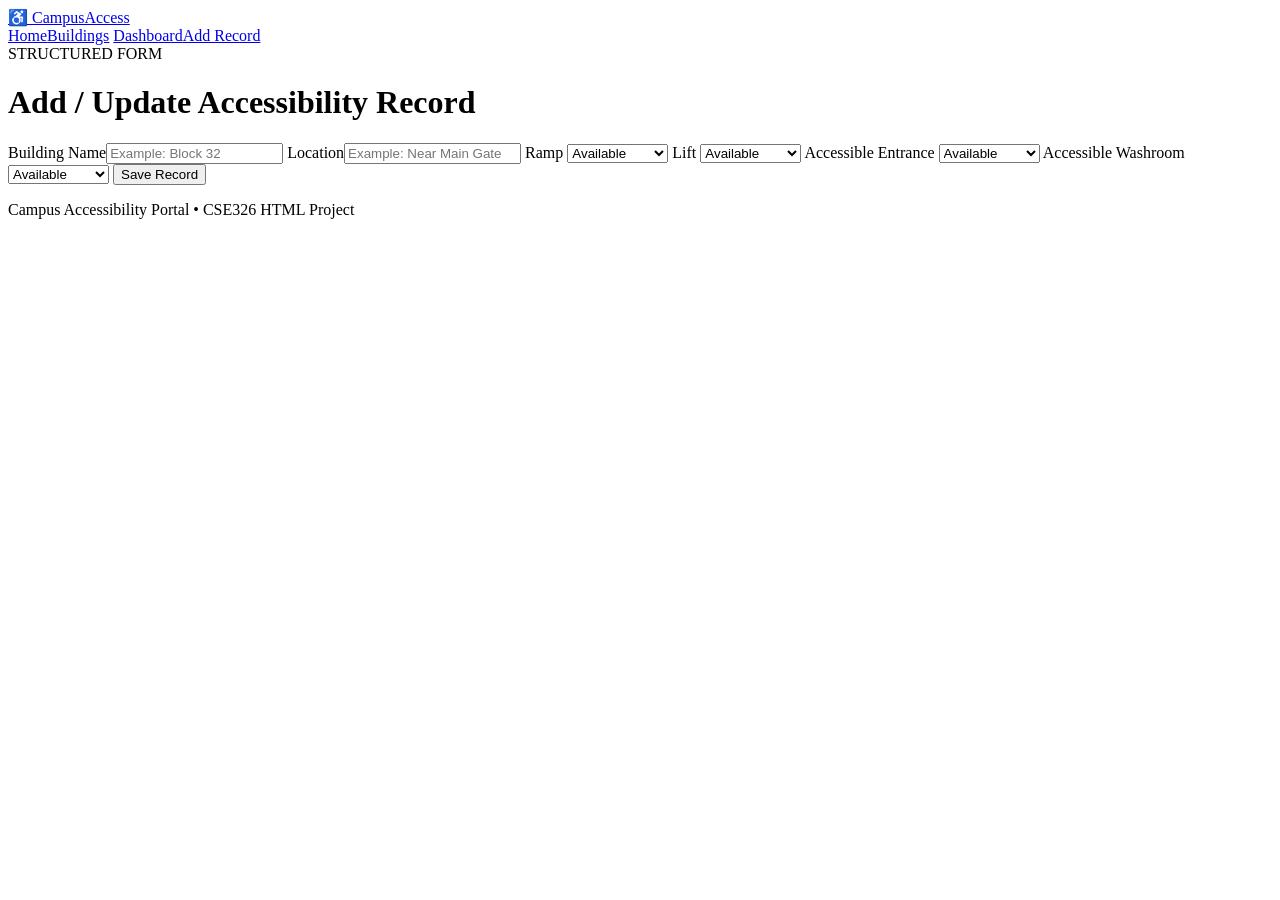
==== add-building.html @ b007a808 "Add files via upload" ====
<!DOCTYPE html>
<html lang="en">
<head>
  <meta charset="UTF-8">
  <meta name="viewport" content="width=device-width, initial-scale=1.0">
  <title>Add Record | CampusAccess</title>
  <link rel="stylesheet" href="css/style.css">
</head>
<body>
<header class="navbar">
  <a class="logo" href="index.html">♿ CampusAccess</a>
  <nav>
    <a href="index.html">Home</a><a href="buildings.html">Buildings</a>
    <a href="dashboard.html">Dashboard</a><a class="active" href="add-building.html">Add Record</a>
  </nav>
</header>

<main class="section narrow">
  <span class="tag">STRUCTURED FORM</span>
  <h1>Add / Update Accessibility Record</h1>
  <form id="buildingForm" class="form-card">
    <label>Building Name<input name="building" required placeholder="Example: Block 32"></label>
    <label>Location<input name="location" required placeholder="Example: Near Main Gate"></label>
    <label>Ramp
      <select name="ramp"><option>Available</option><option>Not Available</option></select>
    </label>
    <label>Lift
      <select name="lift"><option>Available</option><option>Not Available</option></select>
    </label>
    <label>Accessible Entrance
      <select name="entrance"><option>Available</option><option>Not Available</option></select>
    </label>
    <label>Accessible Washroom
      <select name="washroom"><option>Available</option><option>Not Available</option></select>
    </label>
    <button class="btn primary" type="submit">Save Record</button>
    <p id="formMessage" class="success"></p>
  </form>
</main>
<footer>Campus Accessibility Portal • CSE326 HTML Project</footer>
<script>
document.getElementById("buildingForm").addEventListener("submit", function(e) {
  e.preventDefault();
  document.getElementById("formMessage").textContent =
    "Record saved successfully! (Demo version)";
  this.reset();
});
</script>
</body>
</html>
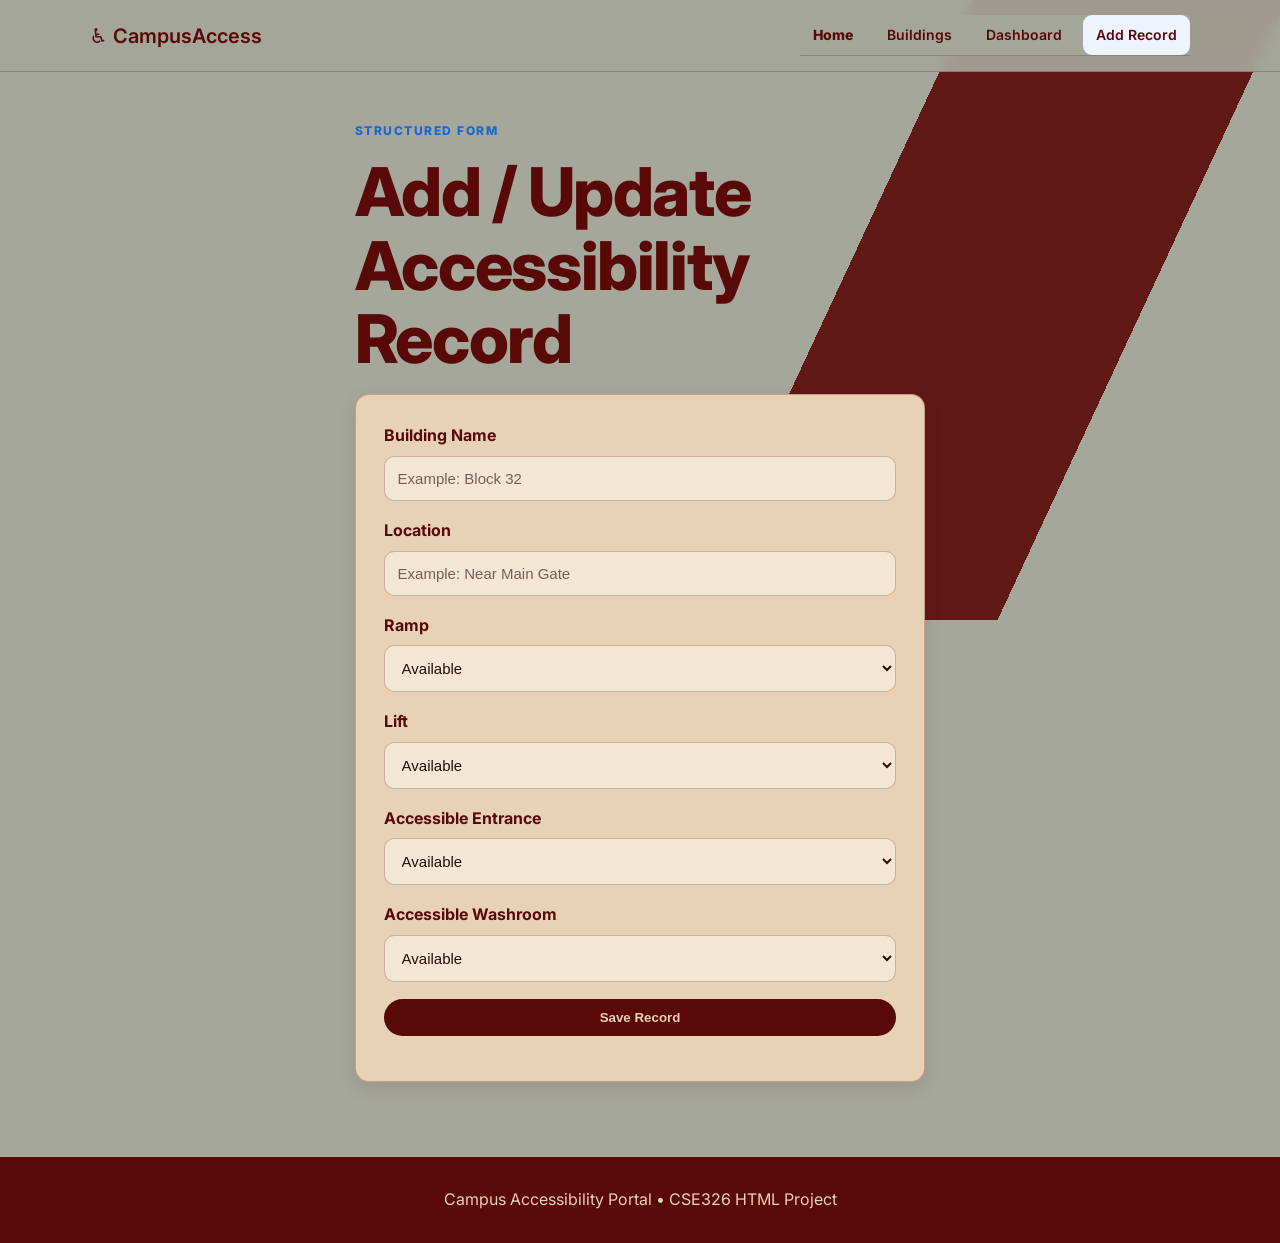
==== commit 1600bb16: "Update add-building.html" ====
--- a/add-building.html
+++ b/add-building.html
@@ -5,6 +5,9 @@
   <meta name="viewport" content="width=device-width, initial-scale=1.0">
   <title>Add Record | CampusAccess</title>
   <link rel="stylesheet" href="css/style.css">
+  <link rel="preconnect" href="https://fonts.googleapis.com">
+<link rel="preconnect" href="https://fonts.gstatic.com" crossorigin>
+<link href="https://fonts.googleapis.com/css2?family=Bebas+Neue&family=Inter:wght@400;500;700&display=swap" rel="stylesheet">
 </head>
 <body>
 <header class="navbar">
--- a/css/style.css
+++ b/css/style.css
@@ -0,0 +1,1599 @@
+*{box-sizing:border-box;margin:0;padding:0}
+body{font-family:Arial,Helvetica,sans-serif;background:#f5f7fb;color:#172033;line-height:1.6}
+.navbar{height:72px;background:#fff;border-bottom:1px solid #e7eaf0;display:flex;align-items:center;justify-content:space-between;padding:0 7%;position:sticky;top:0;z-index:5}
+.logo{text-decoration:none;color:#172033;font-size:20px;font-weight:800}
+nav{display:flex;gap:8px;flex-wrap:wrap}nav a{color:#596273;text-decoration:none;padding:9px 13px;border-radius:9px;font-weight:600;font-size:14px}nav a:hover,nav a.active{background:#edf4ff;color:#1769d5}
+.hero{max-width:1120px;margin:55px auto;padding:55px 7%;display:grid;grid-template-columns:1.5fr .8fr;gap:45px;align-items:center}
+.tag{font-size:12px;font-weight:800;letter-spacing:1.5px;color:#1769d5}
+h1{font-size:46px;line-height:1.12;margin:12px 0 18px}h2{font-size:30px;margin-top:7px}h3{margin:8px 0}
+.hero p{color:#667085;max-width:650px;font-size:17px}
+.hero-actions{display:flex;gap:12px;margin-top:28px}
+.btn{display:inline-block;text-decoration:none;border:0;border-radius:10px;padding:12px 18px;font-weight:700;cursor:pointer}
+.primary{background:#1769d5;color:white}.secondary{background:white;color:#1769d5;border:1px solid #cfd8e6}
+.hero-card,.feature-card,.building-card,.dash-card,.panel,.form-card{background:white;border:1px solid #e7eaf0;border-radius:18px;box-shadow:0 10px 30px rgba(25,40,70,.06)}
+.hero-card{padding:32px}.big-icon{font-size:55px}
+.stats{max-width:1050px;margin:0 auto 55px;display:grid;grid-template-columns:repeat(4,1fr);gap:15px;padding:0 20px}
+.stat{background:#fff;border:1px solid #e7eaf0;padding:22px;border-radius:14px;text-align:center}.stat strong{display:block;font-size:28px;color:#1769d5}.stat span{color:#667085}
+.section{max-width:1120px;margin:0 auto;padding:45px 7%}.section-heading{display:flex;justify-content:space-between;align-items:end;margin-bottom:25px}
+.feature-grid{display:grid;grid-template-columns:repeat(3,1fr);gap:18px}.feature-card{padding:25px;text-decoration:none;color:inherit}.feature-card>span{font-size:30px}.feature-card p{color:#667085}
+.controls{display:flex;gap:12px;margin:25px 0}.controls input,.controls select,.form-card input,.form-card select{width:100%;padding:13px;border:1px solid #d8dee9;border-radius:10px;background:white;font-size:15px}
+.building-grid{display:grid;grid-template-columns:repeat(3,1fr);gap:18px}.building-card{padding:22px}.building-card .icon{font-size:30px}.building-card p{color:#667085}.badges{display:flex;flex-wrap:wrap;gap:7px;margin:15px 0}.badge{padding:5px 8px;border-radius:7px;font-size:12px;background:#eef7ef;color:#27733a}.badge.no{background:#fff0f0;color:#a33}
+.dashboard-grid{display:grid;grid-template-columns:repeat(4,1fr);gap:15px;margin:25px 0}.dash-card{padding:22px}.dash-card span{font-size:25px}.dash-card strong{display:block;font-size:32px;color:#1769d5}.dash-card small{color:#667085}.panel{padding:25px}.progress-row{display:grid;grid-template-columns:160px 1fr 45px;gap:12px;align-items:center;margin:18px 0}.progress-row div{height:10px;background:#edf0f5;border-radius:20px;overflow:hidden}.progress-row i{display:block;height:100%;background:#1769d5;border-radius:20px}.narrow{max-width:750px}.form-card{padding:28px;display:grid;gap:17px}.form-card label{font-weight:700}.form-card input,.form-card select{display:block;margin-top:7px}.success{color:#27733a;font-weight:700}
+footer{text-align:center;color:#7a8495;padding:30px;border-top:1px solid #e7eaf0;margin-top:30px}
+@media(max-width:800px){.navbar{height:auto;padding:15px 5%;gap:10px;align-items:flex-start;flex-direction:column}.hero{grid-template-columns:1fr;margin-top:10px}.stats,.feature-grid,.building-grid,.dashboard-grid{grid-template-columns:1fr 1fr}h1{font-size:36px}}
+@media(max-width:520px){.stats,.feature-grid,.building-grid,.dashboard-grid{grid-template-columns:1fr}.controls{flex-direction:column}.hero{padding:35px 5%}.section{padding:35px 5%}}
+/* Home page search */
+.home-search {
+    display: flex;
+    gap: 10px;
+    max-width: 650px;
+    margin: 25px 0;
+}
+
+.home-search input {
+    flex: 1;
+    padding: 15px 18px;
+    border: 1px solid #d8dee9;
+    border-radius: 12px;
+    font-size: 16px;
+    outline: none;
+    background: white;
+}
+
+.home-search input:focus {
+    border-color: #1769d5;
+    box-shadow: 0 0 0 3px rgba(23, 105, 213, 0.12);
+}
+
+.search-btn {
+    padding: 15px 24px;
+    background: #1769d5;
+    color: white;
+    text-decoration: none;
+    border-radius: 12px;
+    font-weight: 700;
+    display: flex;
+    align-items: center;
+}
+
+.search-btn:hover {
+    background: #1258b5;
+}
+/* ================================
+   PROFESSIONAL BUILDING DETAILS
+   ================================ */
+
+.building-location {
+    color: #667085;
+    font-size: 17px;
+    margin-top: -8px;
+    margin-bottom: 30px;
+}
+
+.details-grid {
+    display: grid;
+    grid-template-columns: 1.25fr 0.75fr;
+    gap: 24px;
+    margin-top: 25px;
+}
+
+.details-grid .panel {
+    padding: 30px;
+}
+
+/* Accessibility status */
+
+.status-box {
+    display: inline-block;
+    margin: 12px 0 30px;
+    padding: 10px 16px;
+    border-radius: 10px;
+    background: #eaf7ee;
+    color: #23733a;
+    font-weight: 700;
+    font-size: 14px;
+}
+
+/* Facilities */
+
+.facility-list {
+    display: grid;
+    grid-template-columns: 1fr 1fr;
+    gap: 14px;
+    margin-top: 18px;
+}
+
+.facility {
+    display: flex;
+    align-items: center;
+    gap: 14px;
+    padding: 17px;
+    background: #f7f9fc;
+    border: 1px solid #e8ecf2;
+    border-radius: 12px;
+}
+
+.facility > span {
+    width: 42px;
+    height: 42px;
+    display: flex;
+    align-items: center;
+    justify-content: center;
+    background: #eaf2ff;
+    border-radius: 10px;
+    font-size: 21px;
+}
+
+.facility strong {
+    display: block;
+    font-size: 15px;
+}
+
+.facility p {
+    margin-top: 3px;
+    color: #27733a;
+    font-size: 13px;
+    font-weight: 600;
+}
+
+/* Route section */
+
+.route-panel {
+    background: linear-gradient(145deg, #ffffff, #f7faff);
+}
+
+.route-panel h2 {
+    margin-bottom: 28px;
+}
+
+.route {
+    padding: 5px 10px;
+}
+
+.route-point {
+    display: flex;
+    align-items: center;
+    gap: 13px;
+    font-size: 15px;
+}
+
+.route-point span {
+    width: 38px;
+    height: 38px;
+    display: flex;
+    align-items: center;
+    justify-content: center;
+    background: #eaf2ff;
+    border-radius: 50%;
+    font-size: 18px;
+}
+
+.route-line {
+    height: 32px;
+    width: 2px;
+    background: #cbd5e1;
+    margin-left: 18px;
+}
+
+/* Better back button */
+
+.details-grid + br + .btn {
+    margin-top: 5px;
+}
+
+/* Mobile */
+
+@media (max-width: 800px) {
+
+    .details-grid {
+        grid-template-columns: 1fr;
+    }
+
+    .facility-list {
+        grid-template-columns: 1fr;
+    }
+
+}
+
+@media (max-width: 520px) {
+
+    .details-grid .panel {
+        padding: 20px;
+    }
+
+    .route-point {
+        font-size: 14px;
+    }
+
+}
+/* =========================================
+PROFESSIONAL BUILDINGS PAGE
+========================================= */
+
+.building-controls {
+display: flex;
+gap: 14px;
+align-items: center;
+margin: 30px 0;
+}
+
+.building-search {
+flex: 1;
+display: flex;
+align-items: center;
+gap: 10px;
+background: #ffffff;
+border: 1px solid #d8dee9;
+border-radius: 12px;
+padding: 0 15px;
+transition: 0.2s ease;
+}
+
+.building-search:focus-within {
+border-color: #1769d5;
+box-shadow: 0 0 0 3px rgba(23, 105, 213, 0.10);
+}
+
+.building-search span {
+font-size: 18px;
+}
+
+.building-search input {
+width: 100%;
+border: none;
+outline: none;
+padding: 14px 4px;
+font-size: 15px;
+background: transparent;
+}
+
+.building-controls select {
+min-width: 190px;
+padding: 14px 15px;
+border: 1px solid #d8dee9;
+border-radius: 12px;
+background: white;
+color: #172033;
+font-size: 14px;
+cursor: pointer;
+outline: none;
+}
+
+.building-controls select:focus {
+border-color: #1769d5;
+}
+
+/* Building cards */
+
+.building-card {
+padding: 24px;
+transition: transform 0.2s ease, box-shadow 0.2s ease,
+border-color 0.2s ease;
+position: relative;
+overflow: hidden;
+}
+
+.building-card::before {
+content: "";
+position: absolute;
+top: 0;
+left: 0;
+width: 100%;
+height: 4px;
+background: #1769d5;
+}
+
+.building-card:hover {
+transform: translateY(-5px);
+box-shadow: 0 14px 35px rgba(25, 40, 70, 0.10);
+border-color: #d5e2f5;
+}
+
+.building-card .icon {
+width: 52px;
+height: 52px;
+display: flex;
+align-items: center;
+justify-content: center;
+background: #edf4ff;
+border-radius: 13px;
+font-size: 27px;
+margin-bottom: 15px;
+}
+
+.building-card h3 {
+font-size: 20px;
+margin-bottom: 5px;
+}
+
+.building-card > p {
+font-size: 14px;
+margin-bottom: 4px;
+}
+
+/* Accessibility badges */
+
+.badges {
+margin: 18px 0;
+}
+
+.badge {
+border: 1px solid transparent;
+font-weight: 600;
+}
+
+/* View Details button */
+
+.building-card .btn {
+width: 100%;
+text-align: center;
+margin-top: 4px;
+transition: 0.2s ease;
+}
+
+.building-card .btn:hover {
+transform: translateY(-1px);
+}
+
+/* No results */
+
+.no-results {
+display: none;
+text-align: center;
+padding: 55px 20px;
+background: white;
+border: 1px solid #e7eaf0;
+border-radius: 18px;
+margin-top: 20px;
+}
+
+.no-results > div {
+font-size: 40px;
+margin-bottom: 10px;
+}
+
+.no-results h3 {
+font-size: 20px;
+margin-bottom: 5px;
+}
+
+.no-results p {
+color: #667085;
+font-size: 14px;
+}
+* {
+    box-sizing: border-box;
+    margin: 0;
+    padding: 0;
+}
+
+body {
+    font-family: Arial, Helvetica, sans-serif;
+    background: #f5f7fb;
+    color: #172033;
+    line-height: 1.6;
+}
+
+/* =========================
+   NAVBAR
+   ========================= */
+
+.navbar {
+    height: 72px;
+    background: #ffffff;
+    border-bottom: 1px solid #e7eaf0;
+    display: flex;
+    align-items: center;
+    justify-content: space-between;
+    padding: 0 7%;
+    position: sticky;
+    top: 0;
+    z-index: 5;
+}
+
+.logo {
+    text-decoration: none;
+    color: #172033;
+    font-size: 20px;
+    font-weight: 800;
+}
+
+nav {
+    display: flex;
+    gap: 8px;
+    flex-wrap: wrap;
+}
+
+nav a {
+    color: #596273;
+    text-decoration: none;
+    padding: 9px 13px;
+    border-radius: 9px;
+    font-weight: 600;
+    font-size: 14px;
+}
+
+nav a:hover,
+nav a.active {
+    background: #edf4ff;
+    color: #1769d5;
+}
+
+
+/* =========================
+   HERO
+   ========================= */
+
+.hero {
+    max-width: 1120px;
+    margin: 55px auto;
+    padding: 55px 7%;
+    display: grid;
+    grid-template-columns: 1.5fr 0.8fr;
+    gap: 45px;
+    align-items: center;
+}
+
+.tag {
+    font-size: 12px;
+    font-weight: 800;
+    letter-spacing: 1.5px;
+    color: #1769d5;
+}
+
+h1 {
+    font-size: 46px;
+    line-height: 1.12;
+    margin: 12px 0 18px;
+}
+
+h2 {
+    font-size: 30px;
+    margin-top: 7px;
+}
+
+h3 {
+    margin: 8px 0;
+}
+
+.hero p {
+    color: #667085;
+    max-width: 650px;
+    font-size: 17px;
+}
+
+.hero-actions {
+    display: flex;
+    gap: 12px;
+    margin-top: 28px;
+}
+
+
+/* =========================
+   BUTTONS
+   ========================= */
+
+.btn {
+    display: inline-block;
+    text-decoration: none;
+    border: 0;
+    border-radius: 10px;
+    padding: 12px 18px;
+    font-weight: 700;
+    cursor: pointer;
+}
+
+.primary {
+    background: #1769d5;
+    color: white;
+}
+
+.secondary {
+    background: white;
+    color: #1769d5;
+    border: 1px solid #cfd8e6;
+}
+
+.primary:hover {
+    background: #1258b5;
+}
+
+
+/* =========================
+   CARDS
+   ========================= */
+
+.hero-card,
+.feature-card,
+.building-card,
+.dash-card,
+.panel,
+.form-card {
+    background: white;
+    border: 1px solid #e7eaf0;
+    border-radius: 18px;
+    box-shadow: 0 10px 30px rgba(25, 40, 70, 0.06);
+}
+
+.hero-card {
+    padding: 32px;
+}
+
+.big-icon {
+    font-size: 55px;
+}
+
+
+/* =========================
+   STATS
+   ========================= */
+
+.stats {
+    max-width: 1050px;
+    margin: 0 auto 55px;
+    display: grid;
+    grid-template-columns: repeat(4, 1fr);
+    gap: 15px;
+    padding: 0 20px;
+}
+
+.stat {
+    background: #fff;
+    border: 1px solid #e7eaf0;
+    padding: 22px;
+    border-radius: 14px;
+    text-align: center;
+}
+
+.stat strong {
+    display: block;
+    font-size: 28px;
+    color: #1769d5;
+}
+
+.stat span {
+    color: #667085;
+}
+
+
+/* =========================
+   SECTIONS
+   ========================= */
+
+.section {
+    max-width: 1120px;
+    margin: 0 auto;
+    padding: 45px 7%;
+}
+
+.section-heading {
+    display: flex;
+    justify-content: space-between;
+    align-items: end;
+    margin-bottom: 25px;
+}
+
+
+/* =========================
+   FEATURE CARDS
+   ========================= */
+
+.feature-grid {
+    display: grid;
+    grid-template-columns: repeat(3, 1fr);
+    gap: 18px;
+}
+
+.feature-card {
+    padding: 25px;
+    text-decoration: none;
+    color: inherit;
+}
+
+.feature-card > span {
+    font-size: 30px;
+}
+
+.feature-card p {
+    color: #667085;
+}
+
+
+/* =========================
+   GENERAL CONTROLS
+   ========================= */
+
+.controls {
+    display: flex;
+    gap: 12px;
+    margin: 25px 0;
+}
+
+.controls input,
+.controls select,
+.form-card input,
+.form-card select {
+    width: 100%;
+    padding: 13px;
+    border: 1px solid #d8dee9;
+    border-radius: 10px;
+    background: white;
+    font-size: 15px;
+}
+
+
+/* =========================
+   BUILDINGS PAGE
+   ========================= */
+
+.building-controls {
+    display: flex;
+    gap: 14px;
+    align-items: center;
+    margin: 30px 0;
+}
+
+.building-search {
+    flex: 1;
+    display: flex;
+    align-items: center;
+    gap: 10px;
+    background: #ffffff;
+    border: 1px solid #d8dee9;
+    border-radius: 12px;
+    padding: 0 15px;
+    transition: 0.2s ease;
+}
+
+.building-search:focus-within {
+    border-color: #1769d5;
+    box-shadow: 0 0 0 3px rgba(23, 105, 213, 0.10);
+}
+
+.building-search span {
+    font-size: 18px;
+}
+
+.building-search input {
+    width: 100%;
+    border: none;
+    outline: none;
+    padding: 14px 4px;
+    font-size: 15px;
+    background: transparent;
+}
+
+.building-controls select {
+    min-width: 190px;
+    padding: 14px 15px;
+    border: 1px solid #d8dee9;
+    border-radius: 12px;
+    background: white;
+    color: #172033;
+    font-size: 14px;
+    cursor: pointer;
+    outline: none;
+}
+
+.building-controls select:focus {
+    border-color: #1769d5;
+}
+
+
+/* =========================
+   BUILDING GRID
+   ========================= */
+
+.building-grid {
+    display: grid;
+    grid-template-columns: repeat(3, 1fr);
+    gap: 20px;
+}
+
+.building-card {
+    padding: 24px;
+    transition: transform 0.2s ease,
+                box-shadow 0.2s ease,
+                border-color 0.2s ease;
+
+    position: relative;
+    overflow: hidden;
+}
+
+.building-card::before {
+    content: "";
+    position: absolute;
+    top: 0;
+    left: 0;
+    width: 100%;
+    height: 4px;
+    background: #1769d5;
+}
+
+.building-card:hover {
+    transform: translateY(-5px);
+    box-shadow: 0 14px 35px rgba(25, 40, 70, 0.10);
+    border-color: #d5e2f5;
+}
+
+.building-card .icon {
+    width: 52px;
+    height: 52px;
+    display: flex;
+    align-items: center;
+    justify-content: center;
+    background: #edf4ff;
+    border-radius: 13px;
+    font-size: 27px;
+    margin-bottom: 15px;
+}
+
+.building-card h3 {
+    font-size: 20px;
+    margin-bottom: 5px;
+}
+
+.building-card > p {
+    font-size: 14px;
+    color: #667085;
+    margin-bottom: 4px;
+}
+
+
+/* =========================
+   ACCESSIBILITY BADGES
+   ========================= */
+
+.badges {
+    display: flex;
+    flex-wrap: wrap;
+    gap: 7px;
+    margin: 18px 0;
+}
+
+.badge {
+    padding: 6px 9px;
+    border-radius: 7px;
+    font-size: 12px;
+    background: #eef7ef;
+    color: #27733a;
+    font-weight: 600;
+    border: 1px solid transparent;
+}
+
+.badge.no {
+    background: #fff0f0;
+    color: #a33;
+}
+
+
+/* =========================
+   VIEW DETAILS BUTTON
+   ========================= */
+
+.building-card .btn {
+    width: 100%;
+    text-align: center;
+    margin-top: 4px;
+    transition: 0.2s ease;
+}
+
+.building-card .btn:hover {
+    transform: translateY(-1px);
+}
+
+
+/* =========================
+   NO RESULTS
+   ========================= */
+
+.no-results {
+    display: none;
+    text-align: center;
+    padding: 55px 20px;
+    background: white;
+    border: 1px solid #e7eaf0;
+    border-radius: 18px;
+    margin-top: 20px;
+}
+
+.no-results > div {
+    font-size: 40px;
+    margin-bottom: 10px;
+}
+
+.no-results h3 {
+    font-size: 20px;
+    margin-bottom: 5px;
+}
+
+.no-results p {
+    color: #667085;
+    font-size: 14px;
+}
+
+
+/* =========================
+   DASHBOARD
+   ========================= */
+
+.dashboard-grid {
+    display: grid;
+    grid-template-columns: repeat(4, 1fr);
+    gap: 15px;
+    margin: 25px 0;
+}
+
+.dash-card {
+    padding: 22px;
+}
+
+.dash-card span {
+    font-size: 25px;
+}
+
+.dash-card strong {
+    display: block;
+    font-size: 32px;
+    color: #1769d5;
+}
+
+.dash-card small {
+    color: #667085;
+}
+
+
+/* =========================
+   PANELS
+   ========================= */
+
+.panel {
+    padding: 25px;
+}
+
+.progress-row {
+    display: grid;
+    grid-template-columns: 160px 1fr 45px;
+    gap: 12px;
+    align-items: center;
+    margin: 18px 0;
+}
+
+.progress-row div {
+    height: 10px;
+    background: #edf0f5;
+    border-radius: 20px;
+    overflow: hidden;
+}
+
+.progress-row i {
+    display: block;
+    height: 100%;
+    background: #1769d5;
+    border-radius: 20px;
+}
+
+.narrow {
+    max-width: 750px;
+}
+
+
+/* =========================
+   FORM
+   ========================= */
+
+.form-card {
+    padding: 28px;
+    display: grid;
+    gap: 17px;
+}
+
+.form-card label {
+    font-weight: 700;
+}
+
+.form-card input,
+.form-card select {
+    display: block;
+    margin-top: 7px;
+}
+
+.success {
+    color: #27733a;
+    font-weight: 700;
+}
+
+
+/* =========================
+   HOME PAGE SEARCH
+   ========================= */
+
+.home-search {
+    display: flex;
+    gap: 10px;
+    max-width: 650px;
+    margin: 25px 0;
+}
+
+.home-search input {
+    flex: 1;
+    padding: 15px 18px;
+    border: 1px solid #d8dee9;
+    border-radius: 12px;
+    font-size: 16px;
+    outline: none;
+    background: white;
+}
+
+.home-search input:focus {
+    border-color: #1769d5;
+    box-shadow: 0 0 0 3px rgba(23, 105, 213, 0.12);
+}
+
+.search-btn {
+    padding: 15px 24px;
+    background: #1769d5;
+    color: white;
+    text-decoration: none;
+    border-radius: 12px;
+    font-weight: 700;
+    display: flex;
+    align-items: center;
+}
+
+.search-btn:hover {
+    background: #1258b5;
+}
+
+
+/* =========================
+   BUILDING DETAILS PAGE
+   ========================= */
+
+.building-location {
+    color: #667085;
+    font-size: 17px;
+    margin-top: -8px;
+    margin-bottom: 30px;
+}
+
+.details-grid {
+    display: grid;
+    grid-template-columns: 1.25fr 0.75fr;
+    gap: 24px;
+    margin-top: 25px;
+}
+
+.details-grid .panel {
+    padding: 30px;
+}
+
+
+/* Accessibility status */
+
+.status-box {
+    display: inline-block;
+    margin: 12px 0 30px;
+    padding: 10px 16px;
+    border-radius: 10px;
+    background: #eaf7ee;
+    color: #23733a;
+    font-weight: 700;
+    font-size: 14px;
+}
+
+
+/* Facilities */
+
+.facility-list {
+    display: grid;
+    grid-template-columns: 1fr 1fr;
+    gap: 14px;
+    margin-top: 18px;
+}
+
+.facility {
+    display: flex;
+    align-items: center;
+    gap: 14px;
+    padding: 17px;
+    background: #f7f9fc;
+    border: 1px solid #e8ecf2;
+    border-radius: 12px;
+}
+
+.facility > span {
+    width: 42px;
+    height: 42px;
+    display: flex;
+    align-items: center;
+    justify-content: center;
+    background: #eaf2ff;
+    border-radius: 10px;
+    font-size: 21px;
+}
+
+.facility strong {
+    display: block;
+    font-size: 15px;
+}
+
+.facility p {
+    margin-top: 3px;
+    color: #27733a;
+    font-size: 13px;
+    font-weight: 600;
+}
+
+
+/* Route section */
+
+.route-panel {
+    background: linear-gradient(145deg, #ffffff, #f7faff);
+}
+
+.route-panel h2 {
+    margin-bottom: 28px;
+}
+
+.route {
+    padding: 5px 10px;
+}
+
+.route-point {
+    display: flex;
+    align-items: center;
+    gap: 13px;
+    font-size: 15px;
+}
+
+.route-point span {
+    width: 38px;
+    height: 38px;
+    display: flex;
+    align-items: center;
+    justify-content: center;
+    background: #eaf2ff;
+    border-radius: 50%;
+    font-size: 18px;
+}
+
+.route-line {
+    height: 32px;
+    width: 2px;
+    background: #cbd5e1;
+    margin-left: 18px;
+}
+
+
+/* Back button */
+
+.details-grid + br + .btn {
+    margin-top: 5px;
+}
+
+
+/* =========================
+   FOOTER
+   ========================= */
+
+footer {
+    text-align: center;
+    color: #7a8495;
+    padding: 30px;
+    border-top: 1px solid #e7eaf0;
+    margin-top: 30px;
+}
+
+
+/* =========================
+   TABLET
+   ========================= */
+
+@media (max-width: 800px) {
+
+    .navbar {
+        height: auto;
+        padding: 15px 5%;
+        gap: 10px;
+        align-items: flex-start;
+        flex-direction: column;
+    }
+
+    .hero {
+        grid-template-columns: 1fr;
+        margin-top: 10px;
+    }
+
+    .stats,
+    .feature-grid,
+    .building-grid,
+    .dashboard-grid {
+        grid-template-columns: 1fr 1fr;
+    }
+
+    h1 {
+        font-size: 36px;
+    }
+
+    .building-controls {
+        flex-direction: column;
+        align-items: stretch;
+    }
+
+    .building-controls select {
+        width: 100%;
+    }
+
+    .details-grid {
+        grid-template-columns: 1fr;
+    }
+
+    .facility-list {
+        grid-template-columns: 1fr;
+    }
+}
+
+
+/* =========================
+   MOBILE
+   ========================= */
+
+@media (max-width: 520px) {
+
+    .stats,
+    .feature-grid,
+    .building-grid,
+    .dashboard-grid {
+        grid-template-columns: 1fr;
+    }
+
+    .controls {
+        flex-direction: column;
+    }
+
+    .hero {
+        padding: 35px 5%;
+    }
+
+    .section {
+        padding: 35px 5%;
+    }
+
+    .building-card {
+        padding: 20px;
+    }
+
+    .building-card h3 {
+        font-size: 18px;
+    }
+
+    .details-grid .panel {
+        padding: 20px;
+    }
+
+    .route-point {
+        font-size: 14px;
+    }
+}
+/* =========================================
+   CAMPUS ACCESSIBILITY MAP
+   ========================================= */
+
+.campus-map-section {
+    margin-top: 45px;
+    padding: 30px;
+    background: #ffffff;
+    border: 1px solid #e7eaf0;
+    border-radius: 18px;
+    box-shadow: 0 10px 30px rgba(25, 40, 70, 0.06);
+}
+
+.campus-map-section h2 {
+    margin-top: 8px;
+    margin-bottom: 5px;
+}
+
+.map-description {
+    color: #667085;
+    margin-bottom: 25px;
+}
+
+
+/* Map */
+
+.campus-map {
+    height: 480px;
+    position: relative;
+    overflow: hidden;
+    border-radius: 16px;
+    border: 1px solid #dfe5ee;
+    background:
+        linear-gradient(#edf1f5 1px, transparent 1px),
+        linear-gradient(90deg, #edf1f5 1px, transparent 1px);
+    background-size: 35px 35px;
+}
+
+
+/* Roads */
+
+.map-road {
+    position: absolute;
+    background: #ffffff;
+    border: 1px solid #d8dee9;
+}
+
+.road-horizontal {
+    width: 100%;
+    height: 55px;
+    top: 52%;
+    left: 0;
+}
+
+.road-vertical {
+    height: 100%;
+    width: 55px;
+    left: 48%;
+    top: 0;
+}
+
+
+/* Location cards */
+
+.map-location {
+    position: absolute;
+    min-width: 125px;
+    padding: 12px;
+    background: #ffffff;
+    border: 1px solid #d9e1ec;
+    border-radius: 12px;
+    text-align: center;
+    box-shadow: 0 6px 18px rgba(25, 40, 70, 0.10);
+    z-index: 2;
+}
+
+.map-location span {
+    display: block;
+    font-size: 25px;
+    margin-bottom: 4px;
+}
+
+.map-location strong {
+    display: block;
+    font-size: 14px;
+}
+
+.map-location small {
+    display: block;
+    margin-top: 3px;
+    font-size: 11px;
+    font-weight: 700;
+}
+
+
+/* Map positions */
+
+.main-gate {
+    left: 7%;
+    top: 43%;
+}
+
+.block32 {
+    left: 20%;
+    top: 12%;
+}
+
+.block34 {
+    left: 63%;
+    top: 12%;
+}
+
+.block36 {
+    left: 67%;
+    top: 65%;
+}
+
+.library {
+    left: 29%;
+    top: 67%;
+}
+
+.admin {
+    left: 55%;
+    top: 38%;
+}
+
+.engineering {
+    left: 7%;
+    top: 70%;
+}
+
+
+/* Legend */
+
+.map-legend {
+    display: flex;
+    flex-wrap: wrap;
+    gap: 20px;
+    margin-top: 20px;
+}
+
+.map-legend span {
+    display: flex;
+    align-items: center;
+    gap: 7px;
+    font-size: 13px;
+    color: #596273;
+}
+
+.legend-dot {
+    width: 11px;
+    height: 11px;
+    border-radius: 50%;
+    display: inline-block;
+}
+
+.legend-dot.green {
+    background: #32a852;
+}
+
+.legend-dot.yellow {
+    background: #e5a900;
+}
+
+.legend-dot.red {
+    background: #d64545;
+}
+
+
+/* Hover effect */
+
+.map-location {
+    transition: transform 0.2s ease, box-shadow 0.2s ease;
+}
+
+.map-location:hover {
+    transform: translateY(-4px);
+    box-shadow: 0 10px 25px rgba(25, 40, 70, 0.16);
+}
+
+
+/* Mobile */
+
+@media (max-width: 700px) {
+
+    .campus-map-section {
+        padding: 20px;
+    }
+
+    .campus-map {
+        height: 600px;
+    }
+
+    .map-location {
+        min-width: 105px;
+        padding: 9px;
+    }
+
+    .map-location strong {
+        font-size: 12px;
+    }
+
+    .map-location small {
+        font-size: 10px;
+    }
+
+    .block32 {
+        left: 5%;
+        top: 10%;
+    }
+
+    .block34 {
+        left: 58%;
+        top: 10%;
+    }
+
+    .library {
+        left: 5%;
+        top: 42%;
+    }
+
+    .admin {
+        left: 57%;
+        top: 42%;
+    }
+
+    .engineering {
+        left: 5%;
+        top: 72%;
+    }
+
+    .block36 {
+        left: 58%;
+        top: 72%;
+    }
+
+    .main-gate {
+        left: 34%;
+        top: 27%;
+    }
+
+    .road-horizontal {
+        top: 51%;
+    }
+
+    .road-vertical {
+        left: 47%;
+    }
+
+}
+/* ===== CampusAccess theme: Muted Sage Grey + Warm Cream Beige + Deep Burgundy =====
+   Paste at the BOTTOM of style.css (replace the old midnight/cobalt/lime theme block).
+*/
+
+:root {
+  --sage: #a5a79b;
+  --sage-dark: #8c8e82;
+  --beige: #e8d2b5;
+  --beige-light: #f3e7d4;
+  --burgundy: #590907;
+  --burgundy-light: #7a1512;
+  --text: #2a0c0b;            /* very dark burgundy-brown for body text */
+  --muted: #4a2a28;
+  --border: rgba(89, 9, 7, 0.25);
+}
+
+/* ---------- Base ---------- */
+html, body {
+  background: var(--sage) !important;
+  color: var(--text) !important;
+  font-family: "Inter", "Segoe UI", system-ui, sans-serif;
+  line-height: 1.6;
+}
+
+/* Bold diagonal burgundy band in the top-right, like the shoe design */
+body {
+  background-image:
+    linear-gradient(115deg, transparent 62%, rgba(89, 9, 7, 0.9) 62%, rgba(89, 9, 7, 0.9) 82%, transparent 82%) !important;
+  background-repeat: no-repeat !important;
+  background-size: 100% 620px !important;
+  background-position: top right !important;
+}
+
+h1, h2, h3, h4 {
+  color: var(--burgundy) !important;
+  letter-spacing: -0.02em;
+  line-height: 1.1;
+  font-weight: 800;
+}
+
+h1 { font-size: clamp(2.4rem, 6vw, 4.2rem); }
+
+p, li, span, small { color: var(--muted); }
+
+a { color: var(--burgundy); text-decoration: none; }
+a:hover { color: var(--burgundy-light); text-decoration: underline; }
+
+/* ---------- Navbar ---------- */
+header, nav, .navbar, .nav {
+  background: rgba(165, 167, 155, 0.92) !important;
+  backdrop-filter: blur(8px);
+  border-bottom: 1px solid var(--border) !important;
+}
+
+nav a, header a, .navbar a { color: var(--burgundy) !important; font-weight: 600; }
+nav a:hover, header a:hover, .navbar a:hover { color: var(--burgundy-light) !important; }
+
+.logo, .brand, nav a:first-child { color: var(--burgundy) !important; font-weight: 800; }
+
+/* ---------- Hero ---------- */
+.hero, .hero-section, main > section:first-of-type {
+  background: transparent !important;
+}
+
+.eyebrow, .tagline, .hero-label, .badge {
+  color: var(--burgundy) !important;
+  letter-spacing: 0.12em;
+  font-weight: 700;
+}
+
+/* ---------- Buttons ---------- */
+button, .btn, .button, input[type="submit"], a[class*="btn"], a[class*="button"] {
+  background: var(--burgundy) !important;
+  color: var(--beige) !important;          /* beige on burgundy = high contrast */
+  border: none !important;
+  border-radius: 999px !important;
+  padding: 0.7rem 1.5rem;
+  font-weight: 700;
+  cursor: pointer;
+  text-decoration: none !important;
+  transition: transform 0.15s ease, background 0.15s ease;
+}
+button:hover, .btn:hover, .button:hover, input[type="submit"]:hover,
+a[class*="btn"]:hover, a[class*="button"]:hover {
+  background: var(--burgundy-light) !important;
+  color: var(--beige-light) !important;
+  transform: translateY(-2px);
+}
+
+/* Secondary buttons: burgundy outline */
+.btn-secondary, .secondary, a[class*="secondary"], a[class*="outline"] {
+  background: transparent !important;
+  color: var(--burgundy) !important;
+  border: 2px solid var(--burgundy) !important;
+}
+.btn-secondary:hover, .secondary:hover, a[class*="secondary"]:hover, a[class*="outline"]:hover {
+  background: var(--burgundy) !important;
+  color: var(--beige) !important;
+}
+
+/* ---------- Cards / panels ---------- */
+.card, .box, .panel, .stat, .stats > *, .feature, .quick-card,
+[class*="card"], [class*="stat"], [class*="panel"] {
+  background: var(--beige) !important;
+  border: 1px solid var(--border) !important;
+  border-radius: 14px !important;
+  color: var(--text) !important;
+  box-shadow: 0 6px 18px rgba(89, 9, 7, 0.12) !important;
+  transition: transform 0.2s ease, box-shadow 0.2s ease;
+}
+.card:hover, [class*="card"]:hover {
+  transform: translateY(-3px);
+  box-shadow: 0 12px 26px rgba(89, 9, 7, 0.2) !important;
+}
+
+/* Big numbers (12 Buildings, 9 Ramps...) */
+.stat strong, .stat b, [class*="stat"] strong, [class*="stat"] b, .number, .count {
+  color: var(--burgundy) !important;
+}
+
+/* "Accessibility at a glance" panel: solid burgundy with beige text */
+.hero-card, .glance, aside {
+  background: var(--burgundy) !important;
+  border: none !important;
+  border-radius: 18px !important;
+  color: var(--beige) !important;
+}
+.hero-card *, .glance *, aside * { color: var(--beige) !important; }
+.hero-card strong, .glance strong, aside strong { color: #fff !important; }
+
+/* ---------- Forms (Search, Add Record) ---------- */
+input, select, textarea {
+  background: var(--beige-light) !important;
+  color: var(--text) !important;
+  border: 1px solid var(--border) !important;
+  border-radius: 10px !important;
+  padding: 0.7rem 1rem;
+}
+input::placeholder, textarea::placeholder { color: #7b5b58; }
+input:focus, select:focus, textarea:focus {
+  outline: 3px solid var(--burgundy) !important;
+  outline-offset: 2px;
+}
+label { color: var(--burgundy) !important; font-weight: 600; }
+
+/* ---------- Tables (Buildings / Dashboard) ---------- */
+table { background: var(--beige) !important; border-collapse: collapse; width: 100%; }
+th {
+  background: var(--burgundy) !important;
+  color: var(--beige) !important;
+  text-align: left;
+}
+td, th { border-bottom: 1px solid var(--border) !important; padding: 0.8rem 1rem; }
+td { color: var(--text) !important; }
+tr:hover td { background: var(--beige-light) !important; }
+
+/* ---------- Footer ---------- */
+footer {
+  background: var(--burgundy) !important;
+  border-top: none !important;
+  color: var(--beige) !important;
+}
+footer * { color: var(--beige) !important; }
+
+/* ---------- Accessibility ---------- */
+:focus-visible { outline: 3px solid var(--burgundy) !important; outline-offset: 3px; }
+
+@media (prefers-reduced-motion: reduce) {
+  * { transition: none !important; animation: none !important; }
+}
